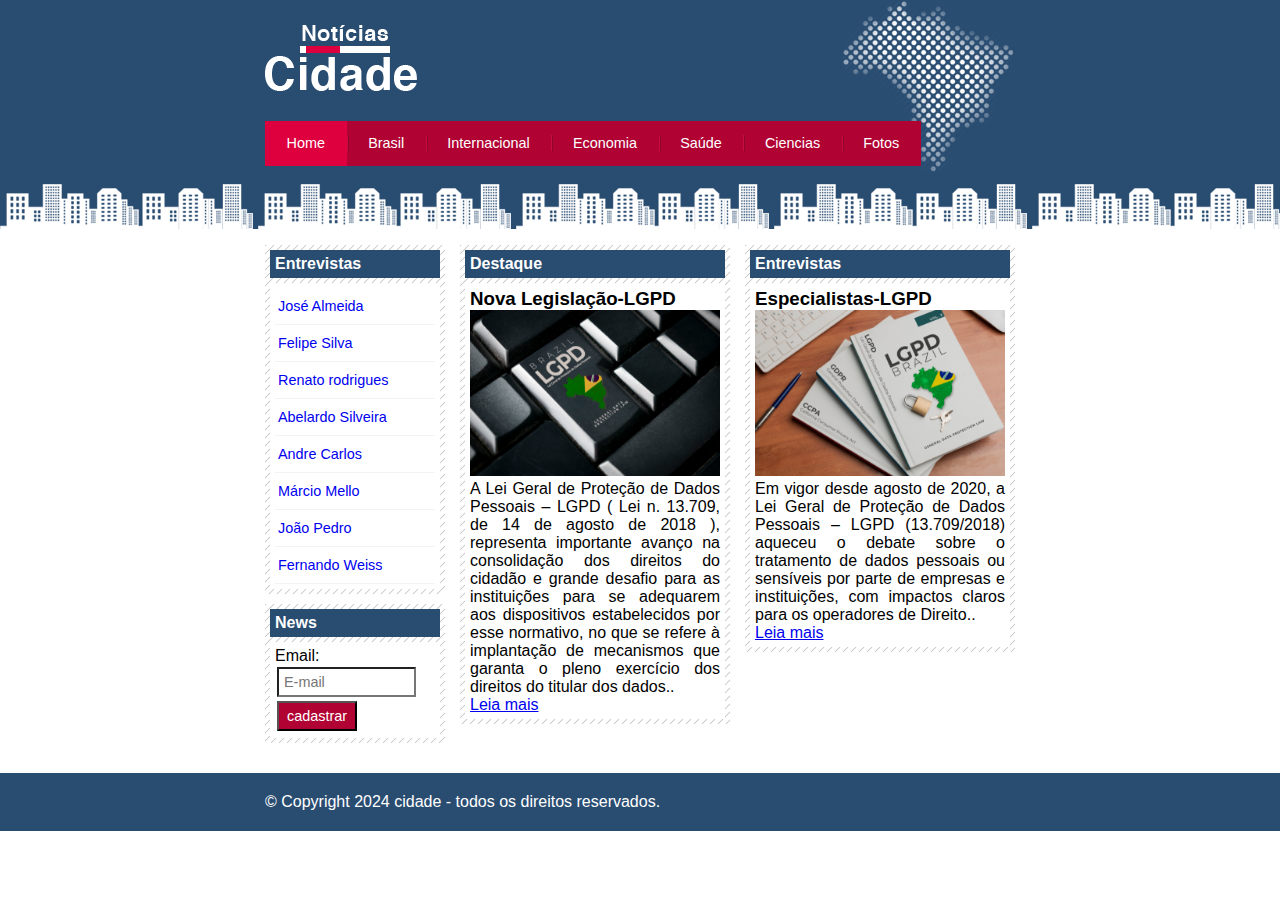
==== index.html @ 1c6778ff "novidades lgpd" ====
<!DOCTYPE html>
<html lang="pt">
    <head>
        <meta charset="UTF-8">
        <meta name="viewport" content="width=device-width, initial-scale=1.0">
        <link rel="stylesheet" href="css/estilo.css">
        <title>Notícias cidade - Brasil</title>
    </head>

    <body id="tres-colunas" class="home">
        <header>
            <section>
                <div>
                <h1 class="logo">Noticias Cidade</h1>
                </div>
                    <nav>
                        <ul>
                            <li class="primeiro">
                                <a id="home" href="index.html">Home</a>
                            </li>
                            <li>
                                <a id="brasil" href="brasil.html">Brasil</a>
                            </li>
                            <li>
                                <a id="internacional" href="internacional.html">Internacional</a>
                            </li>
                            <li>
                                <a id="economia" href="economia.html">Economia</a>
                            </li>
                            <li>
                                <a id="saude" href="saude.html">Saúde</a>
                            </li>
                            <li>
                                <a id="ciencias" href="ciencias.html">Ciencias</a>
                            </li>
                            <li>
                                <a id="fotos" href="fotos.html">Fotos</a>
                            </li>
                        </ul>
                    </nav>
            </section>

            <!-- Inicio Post -->
            <article id="conteudo">
                <!-- Conteudo Principal -->
                <div id="primario">
                    <div class="caixa">
                        <h2>Destaque</h2>
                        <div class="caixa-conteudo">
                            <h3>Nova Legislação-LGPD</h3>
                            <img src="img/1.png" width="100%">
                            <p class="formatar">
                                A Lei Geral de Proteção de Dados Pessoais – LGPD ( Lei n. 13.709, de 14 de agosto de 2018 ),
                                representa importante avanço na consolidação dos direitos do cidadão e grande desafio para as
                                instituições para se adequarem aos dispositivos estabelecidos por esse normativo, no que se refere
                                à implantação de mecanismos que garanta o pleno exercício dos direitos do titular dos dados..
                            </p>
                            <a href="https://www.cjf.jus.br/publico/lgpd/index.html">Leia mais</a>
                        </div>
                    </div>
                </div>
                <!-- Fim conteudo Principal -->

                <!-- Inicio conteudo Secundario -->
                <div id="secundario">
                    <div class="caixa">
                        <h2>Entrevistas</h2>
                        <div class="caixa-conteudo">
                            <h3>Especialistas-LGPD</h3>
                            <img src="img/2.png" width="100%">
                            <p class="formatar">
                                Em vigor desde agosto de 2020, a Lei Geral de Proteção de Dados Pessoais – LGPD (13.709/2018) aqueceu o debate sobre o
                                tratamento de dados pessoais ou sensíveis por parte de empresas e instituições, com impactos claros para os operadores de Direito..
                            </p>
                            <a href="https://ibdfam.org.br/noticias/11057/Tr%C3%AAs+anos+da+LGPD%3A+especialistas+avaliam+avan%C3%A7os+e+desafios">Leia mais</a>
                        </div>
                    </div>
                </div>
                <!-- Fim conteudo Secundario -->

                <!-- Inicio Lateral -->
                <di id="lateral">
                    
                    <div class="caixa">
                        <h2>Entrevistas</h2>
                        <div class="caixa-conteudo">
                        <ul>
                            <li><a href="#">José Almeida</a></li>
                            <li><a href="#">Felipe Silva</a></li>
                            <li><a href="#">Renato rodrigues</a></li>
                            <li><a href="#">Abelardo Silveira</a></li>
                            <li><a href="#">Andre Carlos</a></li>
                            <li><a href="#">Márcio Mello</a></li>
                            <li><a href="#">João Pedro</a></li>
                            <li><a href="#">Fernando Weiss</a></li>
                        </ul>
                        </div>
                    </div>
                </div>
                <div class="caixa">
                    <h2>News</h2>
                    <div class="caixa-conteudo">

                        <for>
                            <div>
                                <label for="email">Email:</label>
                                <input type="text" name="email" id="email" placeholder="E-mail">
                            </div>
                            <div>
                                <input class="submit" type="submit" value="cadastrar">
                            </div>
                        </for>

                    </div>
                </div>
                <!-- Fim Lateral -->
            </article>
        <!-- Fim Post -->

        </header>
        <!-- Fim conteiner -->

        <footer>
            <div id="rodape">
            &copy; Copyright 2024 cidade - todos os direitos reservados.
            </div>
        </footer>


    </body>
</html>
---- css/estilo.css ----
/* Estrutura do site */
* {
    margin: 0;
    padding: 0;
}

body {
    font-family: "Trebuchet MS", Helvetica, sans-serif;
    background: #fff url(../img/fundo.png) repeat-x;
}

header {
    width: 750px;
    margin: 0 auto;

}

/* Topo da pagina */
section {
    height: 150px;
    background-image: url(../img/detalhe-topo.png) ;
    background-repeat: no-repeat;
    background-position: right;
    padding-top: 25px;
    /* border: 1px solid red; */

}

.logo {
    width: 152px;
    height: 66px;
    background-image: url(../img/logo.png);
    background-repeat: no-repeat;
    background-position: center;
    text-indent: -3000px;
}
/* Barra de navegação */

ul {
    margin: 0;
    padding: 0;
    list-style: none;

}
/* Topo ul */
section ul {
    margin-top: 30px;
    background: #b10333;
    float: left;
}
/* Topo ul li */
section ul li {
    float: left;
}
/* topo ul a */
section ul a {
    font-size: 0.9em;
    display: block;
    padding: 0.5em 1.5em;
    line-height: 2.1em;
    text-decoration: none;
    color: #fff;
    background-image: url(../img/divisor.png);
    background-repeat: no-repeat;
    background-position: left center;
}
/* topo */
section ul .primeiro a {
    background: none;
}
/* topo */
section ul a:hover {
    color: #69001d;
}

body.home nav a#home,
body.brasil nav a#brasil,
body.internacional nav a#internacional,
body.economia nav a#economia,
body.saude nav a#saude,
body.ciencias nav a#ciencias,
body.fotos nav a#fotos {
    color: #fff;
    background: #de003e;
    cursor: text;
}

/* Inicio conteudo post de tres colunas*/
#conteudo {
    margin-top: 60px;
    background: #f5f5f5;
}

/* 1-box */
#primario {
    width: 270px;
    float: left;
    margin: 0 0 20px 195px;
}
/* 2-box */
#secundario {
    width: 270px;
    float: left;
}
/* 3-box */
#lateral {
    width: 180px;
    float: left;
    margin: 0 0 20px -750px;
}

#duas-colunas #lateral {
    width: 180px;
    height: 300px;
    float: left;
    margin: 0 0 20px -750px;
}
/* fim box 3 */


/* Inicio box 1 (3 colunas) 1-box */
#tres-colunas #primario {
    width: 270px;
    float: left;
    margin: 0 0 20px 195px;
}

/* 2 colunas 1-box */
#duas-colunas #primario {
    width: 555px;
    float: left;
    margin: 0 0 20px 195px;
}

/* 1 coluna 1-box */
#uma-coluna #primario {
    width: 750px;
    float: left;
    margin: 0 0 20px;

}

/* 2-box */
#secundario {
    width: 270px;
    float: left;
    margin: 0 0 20px 15px;
}
/* Caixa */
.caixa {
    margin: 10px 0;
    padding: 5px;
    background: #f3f3f3 url(../img/fundo-caixa.png);

}

h2 {
    font-size: 1em;
    background: #294c71;
    color: #fff;
    padding: 5px;
}
/* Conteudo da baixa lateral */
.caixa-conteudo {
    background: #fff;
    padding: 5px;
    margin-top: 5px;
}

.formatar {
    text-align: justify;
}

/* Rodape */
footer {
    background: #294c71;
    padding: 20px;
    clear: both;
}

/* Formatação menu lateral */
#lateral ul a {
    font-size: 0.9em;
    padding: 3px;
    display: block;
    line-height: 30px;
    color #000;
    text-decoration: none;
    border-bottom: 1px solid #f3f3f3;
}

#lateral ul a:hover {
    background: #f9f9f9 url(../img/marcador.png) no-repeat left center;
    padding-left: 20px;
    color: #a1a1a1;
}

/* formatando formulario */
label {
    display: block;
    cursor: pointer;
}

input {
    padding: 5px;
    margin: 2px;
    width: 125px;
    font-size: 0.9em;
    background-color: #fff;
}

input.submit {
    width: 80px;
    color: #fff;
    background-color: #b10333;
    border: 2px splid #870529;
    padding: 5px;
}

#container-rodape {
    background: #294c71;
    padding: 20px;
}


/* Inicio Rodape */
#rodape {
    width: 750px;
    margin: 0 auto;
    color: #fff;
}
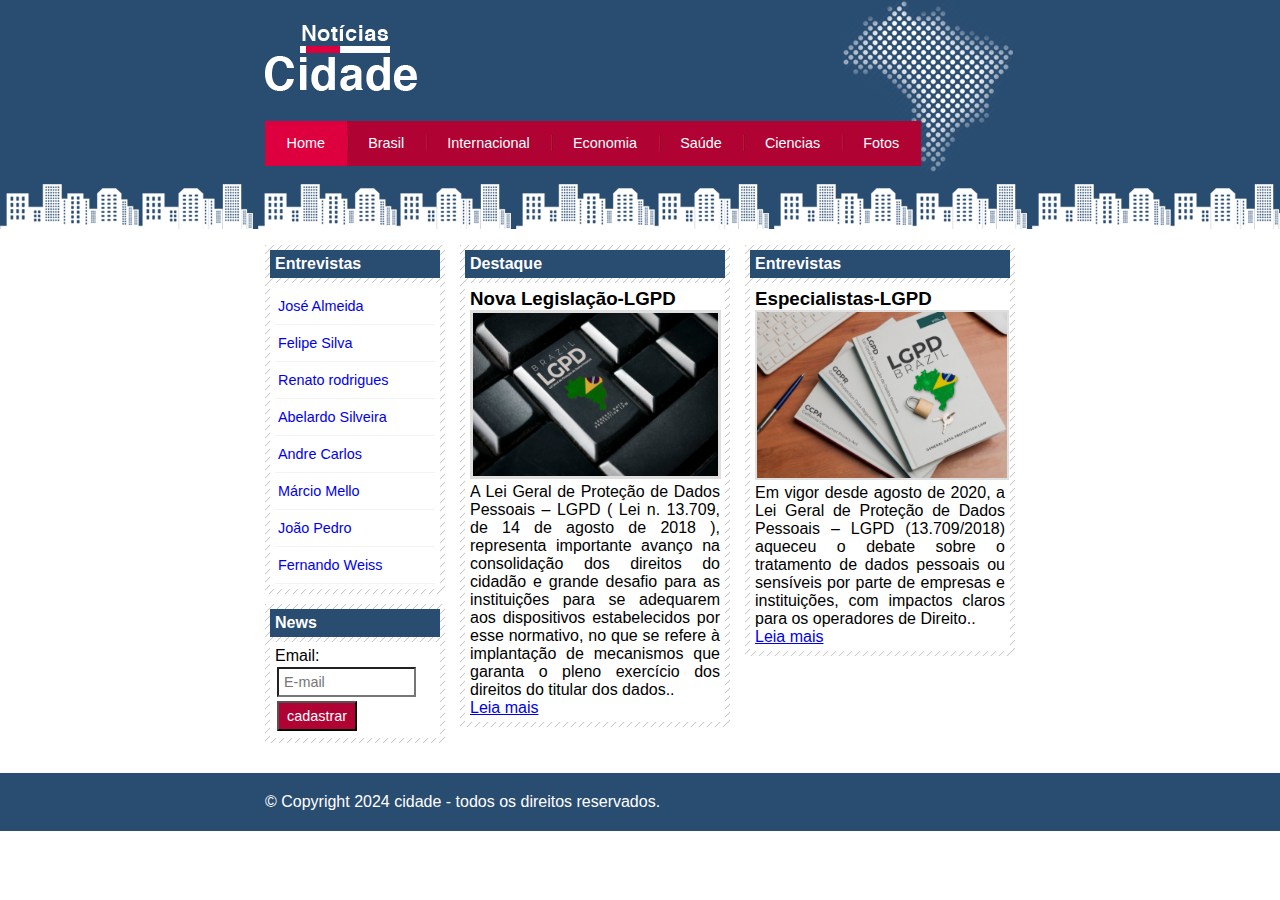
==== commit cbeecdee: "treino do dia 05-03" ====
--- a/index.html
+++ b/index.html
@@ -48,7 +48,7 @@
                         <h2>Destaque</h2>
                         <div class="caixa-conteudo">
                             <h3>Nova Legislação-LGPD</h3>
-                            <img src="img/1.png" width="100%">
+                            <img class="imagem-principal" src="img/1.png" width="100%">
                             <p class="formatar">
                                 A Lei Geral de Proteção de Dados Pessoais – LGPD ( Lei n. 13.709, de 14 de agosto de 2018 ),
                                 representa importante avanço na consolidação dos direitos do cidadão e grande desafio para as
--- a/css/estilo.css
+++ b/css/estilo.css
@@ -129,7 +129,14 @@
 #duas-colunas #primario {
     width: 555px;
     float: left;
-    margin: 0 0 20px 195px;
+    margin: 0 0 20px 15px;
+}
+
+/* 2 colunas 2-box */
+#duas-colunas #secundario {
+    width: 555px;
+    float: left;
+    margin: 0 0 20px 15px;
 }
 
 /* 1 coluna 1-box */
@@ -169,6 +176,16 @@
 
 .formatar {
     text-align: justify;
+}
+
+/* Formatando Imagens */
+img {
+    border: 2px solid #dfdfdf;
+}
+
+img.imagem-principal {
+    width: 98%;
+    border: 3px solid #dfdfdf;
 }
 
 /* Rodape */
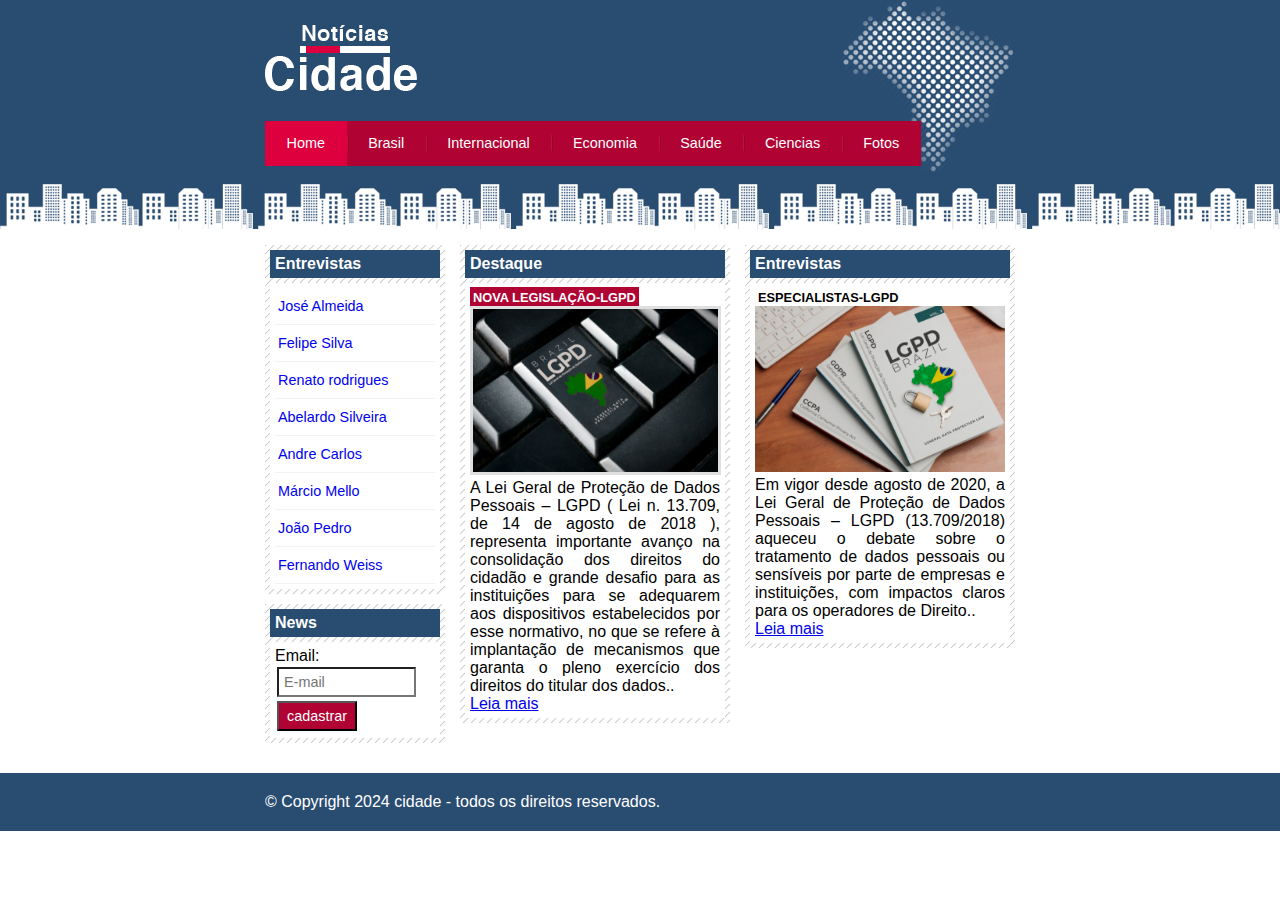
==== commit d47cc51a: "novo commit treino html e css" ====
--- a/index.html
+++ b/index.html
@@ -44,7 +44,7 @@
             <article id="conteudo">
                 <!-- Conteudo Principal -->
                 <div id="primario">
-                    <div class="caixa">
+                    <div class="caixa destaque">
                         <h2>Destaque</h2>
                         <div class="caixa-conteudo">
                             <h3>Nova Legislação-LGPD</h3>
--- a/css/estilo.css
+++ b/css/estilo.css
@@ -179,13 +179,23 @@
 }
 
 /* Formatando Imagens */
-img {
-    border: 2px solid #dfdfdf;
-}
 
 img.imagem-principal {
     width: 98%;
     border: 3px solid #dfdfdf;
+}
+
+/* Formatando Cabeçalhos */
+h3 {
+    text-transform: uppercase;
+    display: inline;
+    font-size: 0.8em;
+    padding: 3px;
+}
+
+.destaque h3 {
+    background: #b10333;
+    color: #fff;
 }
 
 /* Rodape */
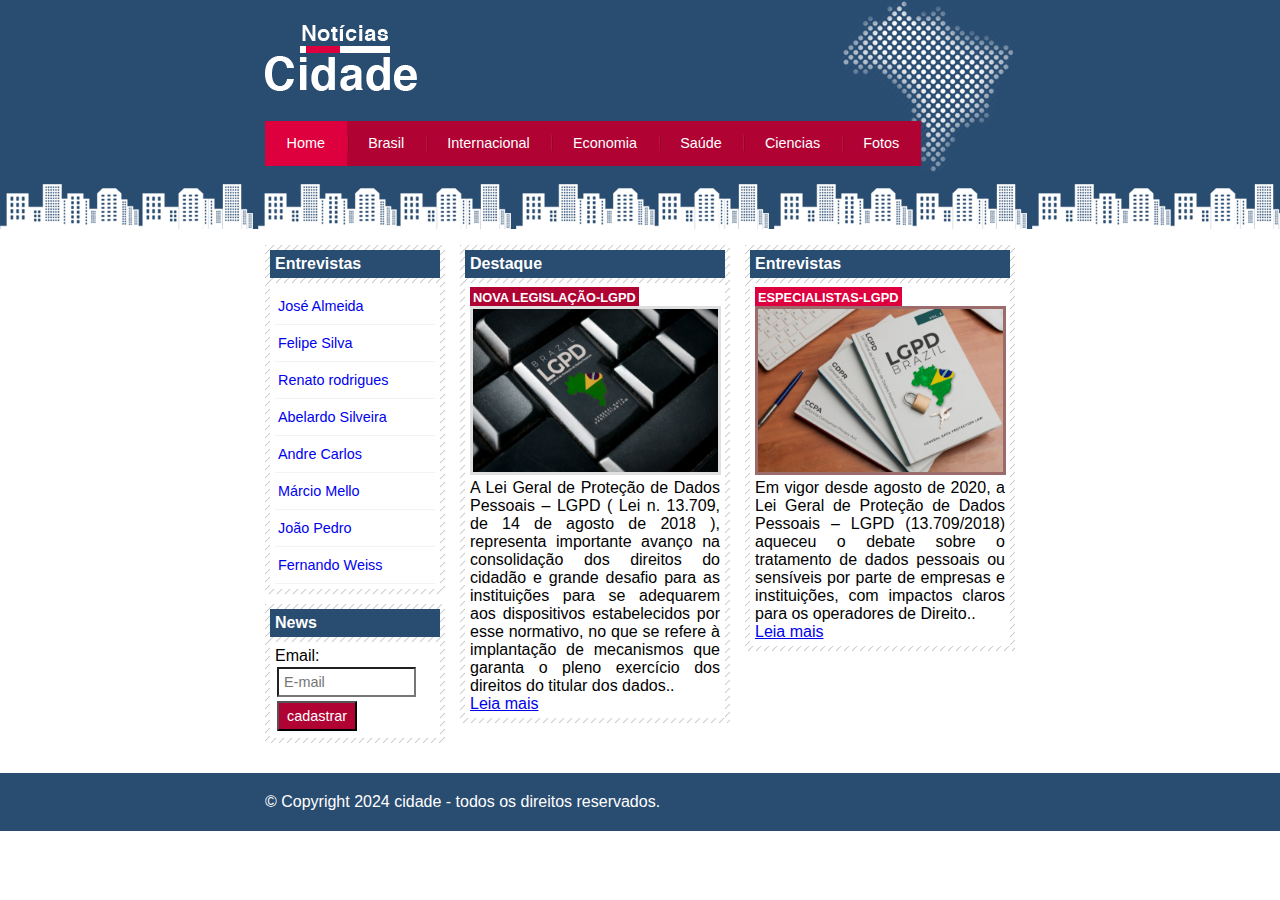
==== commit f40d84ad: "novidades no projeto" ====
--- a/index.html
+++ b/index.html
@@ -63,11 +63,11 @@
 
                 <!-- Inicio conteudo Secundario -->
                 <div id="secundario">
-                    <div class="caixa">
+                    <div class="caixa entrevista">
                         <h2>Entrevistas</h2>
                         <div class="caixa-conteudo">
                             <h3>Especialistas-LGPD</h3>
-                            <img src="img/2.png" width="100%">
+                            <img class="imagem-secundaria" src="img/2.png" width="100%">
                             <p class="formatar">
                                 Em vigor desde agosto de 2020, a Lei Geral de Proteção de Dados Pessoais – LGPD (13.709/2018) aqueceu o debate sobre o
                                 tratamento de dados pessoais ou sensíveis por parte de empresas e instituições, com impactos claros para os operadores de Direito..
--- a/css/estilo.css
+++ b/css/estilo.css
@@ -13,6 +13,12 @@
     width: 750px;
     margin: 0 auto;
 
+}
+
+head .foto1{
+    width: 1000px;
+    height: 700px;
+    margin: 0 auto;
 }
 
 /* Topo da pagina */
@@ -117,12 +123,28 @@
 }
 /* fim box 3 */
 
+/* Box 4 colunas fotos */
+#quatro-colunas #primario {
+    
+    float: left;
+    margin: 0 20px 80px 50px;
+    width: 250px;
+    height: 450px;
+}
+
+/* Box 4 colunas fotos */
+#quatro-colunas #secundario {
+    float: left;
+    margin: 50px 20px 80px 50px;
+    width: 250px;
+}
+
 
 /* Inicio box 1 (3 colunas) 1-box */
 #tres-colunas #primario {
     width: 270px;
     float: left;
-    margin: 0 0 20px 195px;
+    margin: 0 0px 20px 195px;
 }
 
 /* 2 colunas 1-box */
@@ -183,6 +205,11 @@
 img.imagem-principal {
     width: 98%;
     border: 3px solid #dfdfdf;
+}
+
+img.imagem-secundaria {
+    width: 98%;
+    border: 3px solid #9c6c6c;
 }
 
 /* Formatando Cabeçalhos */
@@ -195,6 +222,11 @@
 
 .destaque h3 {
     background: #b10333;
+    color: #fff;
+}
+
+.entrevista h3 {
+    background: #de003e;
     color: #fff;
 }
 
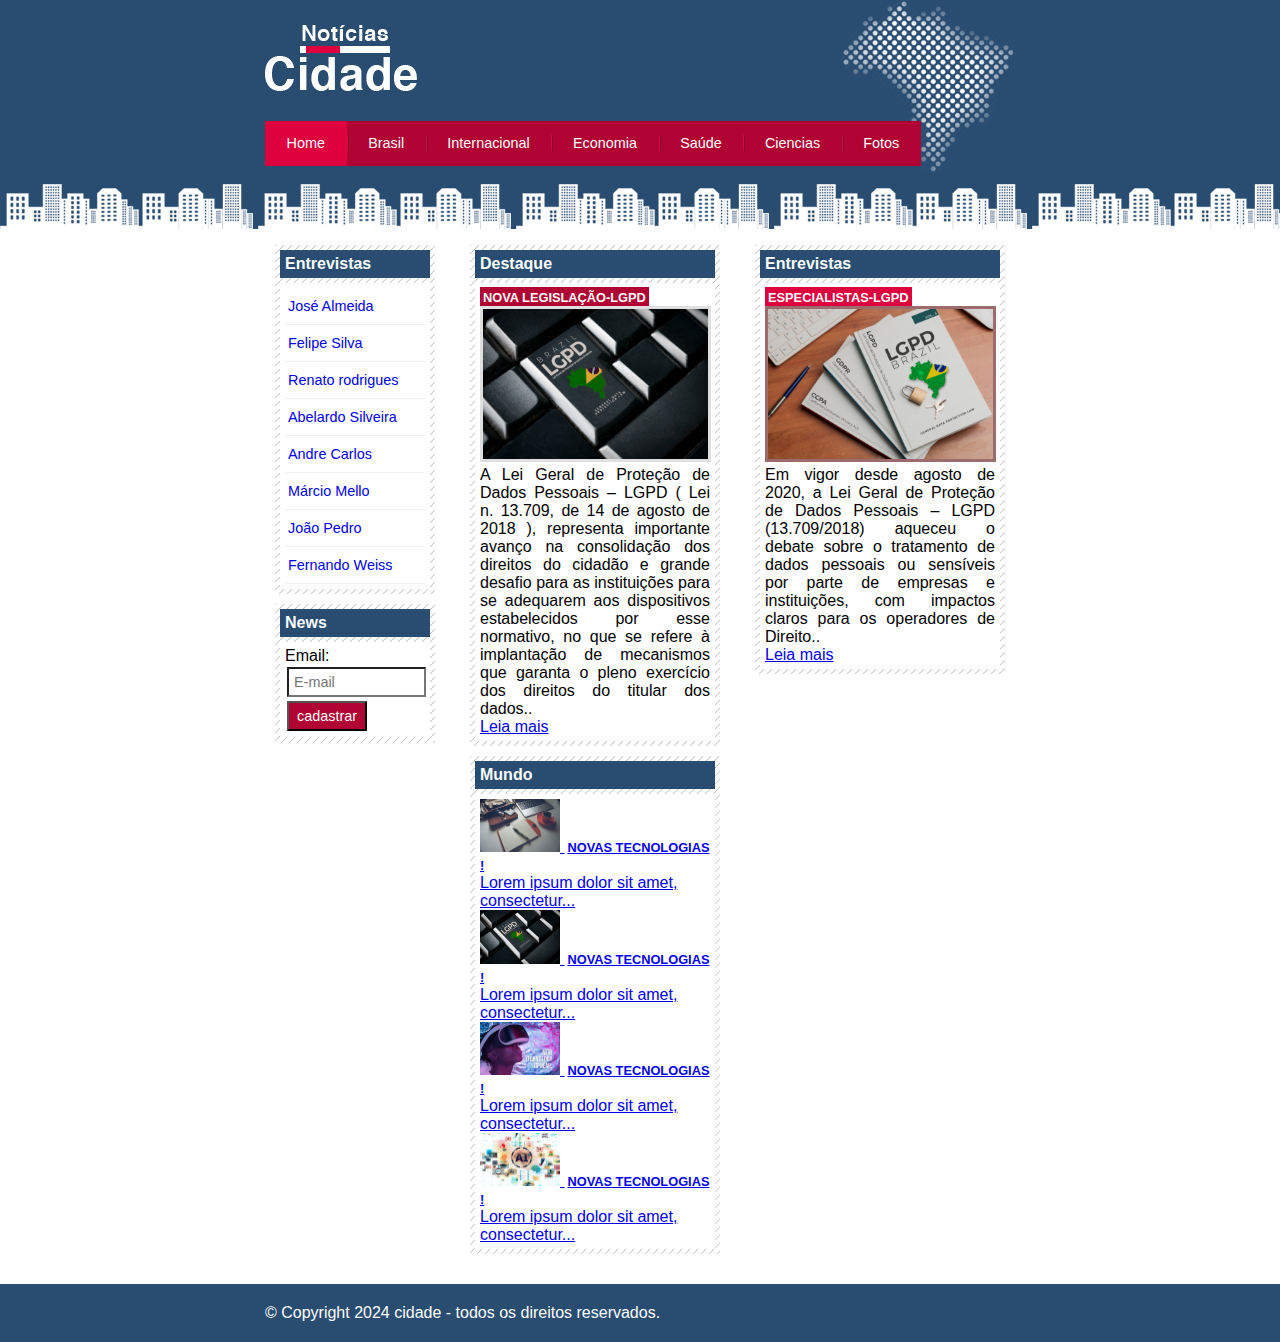
==== commit 25e957ff: "estudando html e css" ====
--- a/index.html
+++ b/index.html
@@ -45,6 +45,7 @@
                 <!-- Conteudo Principal -->
                 <div id="primario">
                     <div class="caixa destaque">
+
                         <h2>Destaque</h2>
                         <div class="caixa-conteudo">
                             <h3>Nova Legislação-LGPD</h3>
@@ -58,6 +59,43 @@
                             <a href="https://www.cjf.jus.br/publico/lgpd/index.html">Leia mais</a>
                         </div>
                     </div>
+
+                    <div class="caixa">
+                        <h2>Mundo</h2>
+                        <div class="caixa-conteudo">
+                            <ul id="lista-noticias">
+                                <li>
+                                    <a href="#">
+                                        <img src="img/tecnologia.jpg" width="80">
+                                        <h3>Novas tecnologias !</h3>
+                                        <p>Lorem ipsum dolor sit amet, consectetur...</p>
+                                    </a>
+                                </li>
+                                <li>
+                                    <a href="#">
+                                        <img src="img/1.png" width="80">
+                                        <h3>Novas tecnologias !</h3>
+                                        <p>Lorem ipsum dolor sit amet, consectetur...</p>
+                                    </a>
+                                </li>
+                                <li>
+                                    <a href="#">
+                                        <img src="img/4.png" width="80">
+                                        <h3>Novas tecnologias !</h3>
+                                        <p>Lorem ipsum dolor sit amet, consectetur...</p>
+                                    </a>
+                                </li>
+                                <li>
+                                    <a href="#">
+                                        <img src="img/3.png" width="80">
+                                        <h3>Novas tecnologias !</h3>
+                                        <p>Lorem ipsum dolor sit amet, consectetur...</p>
+                                    </a>
+                                </li>
+                            </ul>
+                        </div>
+                    </div>
+
                 </div>
                 <!-- Fim conteudo Principal -->
 
--- a/css/estilo.css
+++ b/css/estilo.css
@@ -163,12 +163,11 @@
 
 /* 1 coluna 1-box */
 #uma-coluna #primario {
-    width: 750px;
-    float: left;
-    margin: 0 0 20px;
-
-}
-
+    width: 400px;
+    float: left;
+    margin: 0 20px 10px 15px;
+
+}
 /* 2-box */
 #secundario {
     width: 270px;
@@ -177,7 +176,7 @@
 }
 /* Caixa */
 .caixa {
-    margin: 10px 0;
+    margin: 10px;
     padding: 5px;
     background: #f3f3f3 url(../img/fundo-caixa.png);
 
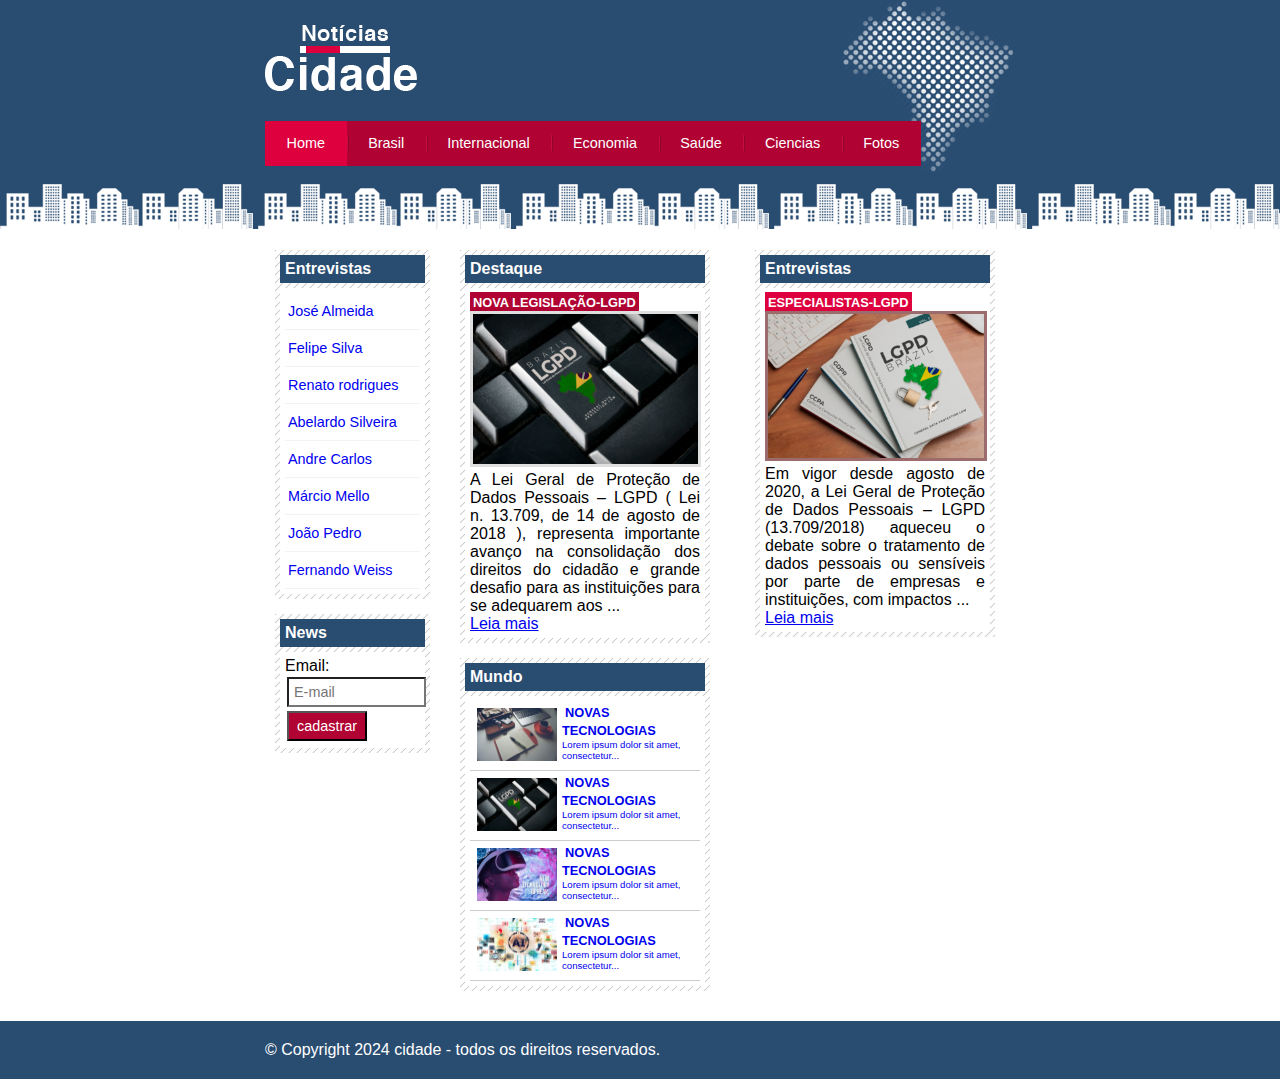
==== commit 32e5e131: "aplicando modificaçoes" ====
--- a/index.html
+++ b/index.html
@@ -53,8 +53,7 @@
                             <p class="formatar">
                                 A Lei Geral de Proteção de Dados Pessoais – LGPD ( Lei n. 13.709, de 14 de agosto de 2018 ),
                                 representa importante avanço na consolidação dos direitos do cidadão e grande desafio para as
-                                instituições para se adequarem aos dispositivos estabelecidos por esse normativo, no que se refere
-                                à implantação de mecanismos que garanta o pleno exercício dos direitos do titular dos dados..
+                                instituições para se adequarem aos ...
                             </p>
                             <a href="https://www.cjf.jus.br/publico/lgpd/index.html">Leia mais</a>
                         </div>
@@ -67,28 +66,28 @@
                                 <li>
                                     <a href="#">
                                         <img src="img/tecnologia.jpg" width="80">
-                                        <h3>Novas tecnologias !</h3>
+                                        <h3>Novas tecnologias</h3>
                                         <p>Lorem ipsum dolor sit amet, consectetur...</p>
                                     </a>
                                 </li>
                                 <li>
                                     <a href="#">
                                         <img src="img/1.png" width="80">
-                                        <h3>Novas tecnologias !</h3>
+                                        <h3>Novas tecnologias</h3>
                                         <p>Lorem ipsum dolor sit amet, consectetur...</p>
                                     </a>
                                 </li>
                                 <li>
                                     <a href="#">
                                         <img src="img/4.png" width="80">
-                                        <h3>Novas tecnologias !</h3>
+                                        <h3>Novas tecnologias</h3>
                                         <p>Lorem ipsum dolor sit amet, consectetur...</p>
                                     </a>
                                 </li>
                                 <li>
                                     <a href="#">
                                         <img src="img/3.png" width="80">
-                                        <h3>Novas tecnologias !</h3>
+                                        <h3>Novas tecnologias</h3>
                                         <p>Lorem ipsum dolor sit amet, consectetur...</p>
                                     </a>
                                 </li>
@@ -108,7 +107,7 @@
                             <img class="imagem-secundaria" src="img/2.png" width="100%">
                             <p class="formatar">
                                 Em vigor desde agosto de 2020, a Lei Geral de Proteção de Dados Pessoais – LGPD (13.709/2018) aqueceu o debate sobre o
-                                tratamento de dados pessoais ou sensíveis por parte de empresas e instituições, com impactos claros para os operadores de Direito..
+                                tratamento de dados pessoais ou sensíveis por parte de empresas e instituições, com impactos ...
                             </p>
                             <a href="https://ibdfam.org.br/noticias/11057/Tr%C3%AAs+anos+da+LGPD%3A+especialistas+avaliam+avan%C3%A7os+e+desafios">Leia mais</a>
                         </div>
--- a/css/estilo.css
+++ b/css/estilo.css
@@ -110,9 +110,9 @@
 }
 /* 3-box */
 #lateral {
-    width: 180px;
-    float: left;
-    margin: 0 0 20px -750px;
+    width: 185px;
+    float: left;
+    margin: 0 0 15px -750px;
 }
 
 #duas-colunas #lateral {
@@ -142,9 +142,9 @@
 
 /* Inicio box 1 (3 colunas) 1-box */
 #tres-colunas #primario {
-    width: 270px;
-    float: left;
-    margin: 0 0px 20px 195px;
+    width: 280px;
+    float: left;
+    margin: 0 0px 15px 180px;
 }
 
 /* 2 colunas 1-box */
@@ -176,7 +176,7 @@
 }
 /* Caixa */
 .caixa {
-    margin: 10px;
+    margin: 15px;
     padding: 5px;
     background: #f3f3f3 url(../img/fundo-caixa.png);
 
@@ -274,6 +274,29 @@
     border: 2px splid #870529;
     padding: 5px;
 }
+/* Formatando lista de noticias */
+#lista-noticias li {
+    padding: 2px;
+    border-bottom: 1px solid #ccc;
+    height: 65px;
+}
+
+#lista-noticias li a img {
+    float: left;
+    margin: 5px;
+}
+/* formatando o link */
+#lista-noticias li a {
+    text-decoration: none;    /* Retira a linha (Sumbliado) de baixo do texto em li */
+}
+/* formatando o titulo h3 */
+#lista-noticias li a h3 {
+    font-size: 0.8em;
+}
+/* formatando o Paragrafo */
+#lista-noticias li a p {
+    font-size: 0.6em;
+}
 
 #container-rodape {
     background: #294c71;
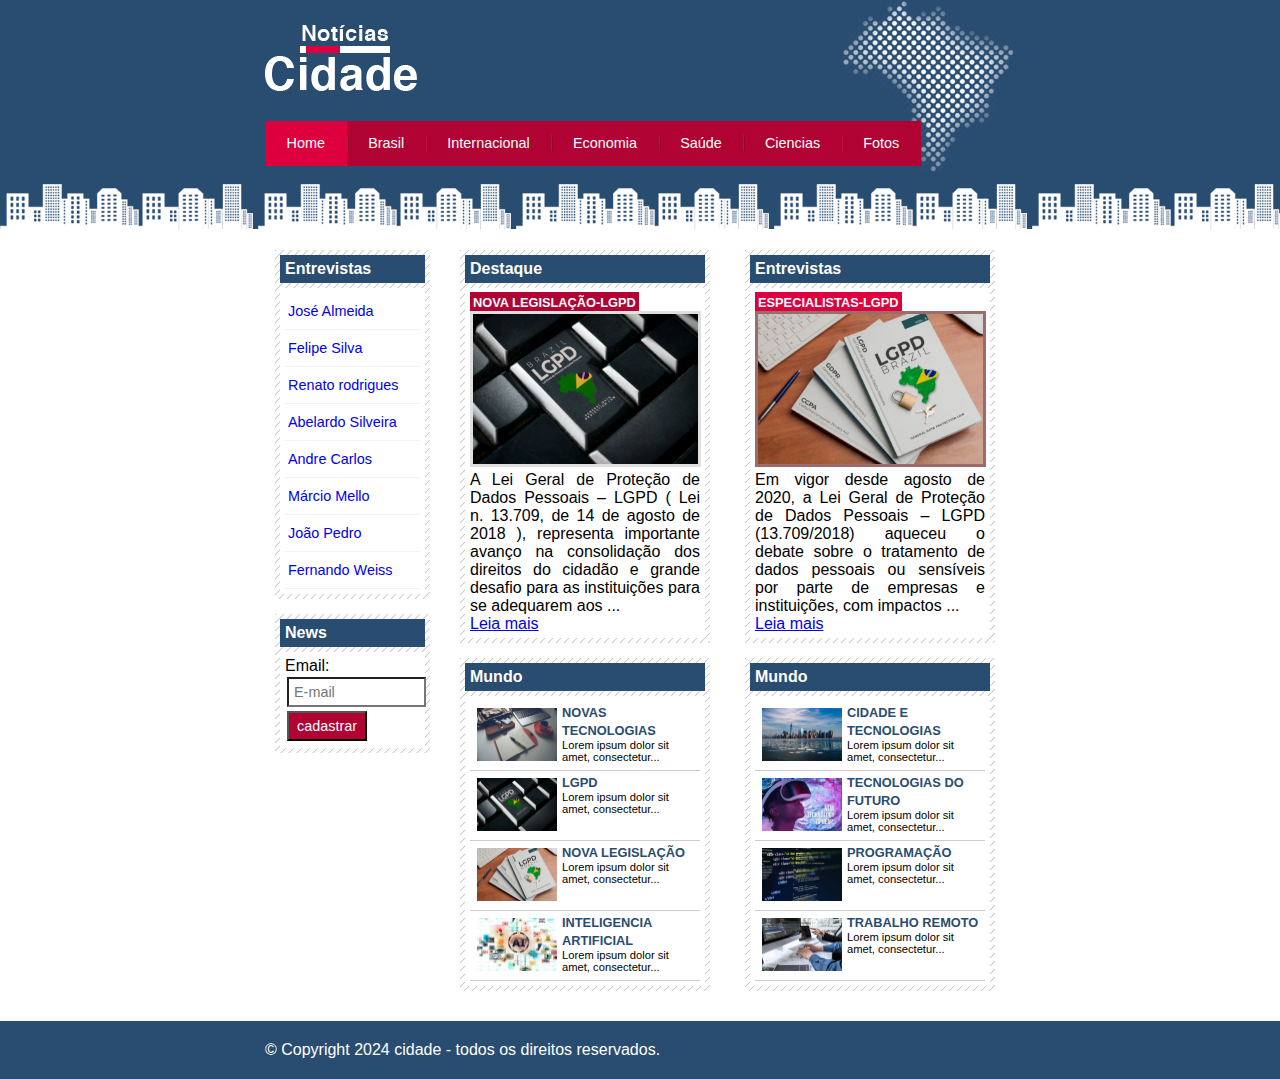
==== commit 42bf8c51: "tendencias e tecnologia" ====
--- a/index.html
+++ b/index.html
@@ -73,21 +73,21 @@
                                 <li>
                                     <a href="#">
                                         <img src="img/1.png" width="80">
-                                        <h3>Novas tecnologias</h3>
-                                        <p>Lorem ipsum dolor sit amet, consectetur...</p>
-                                    </a>
-                                </li>
-                                <li>
-                                    <a href="#">
-                                        <img src="img/4.png" width="80">
-                                        <h3>Novas tecnologias</h3>
+                                        <h3>LGPD</h3>
+                                        <p>Lorem ipsum dolor sit amet, consectetur...</p>
+                                    </a>
+                                </li>
+                                <li>
+                                    <a href="#">
+                                        <img src="img/2.png" width="80">
+                                        <h3>Nova Legislação</h3>
                                         <p>Lorem ipsum dolor sit amet, consectetur...</p>
                                     </a>
                                 </li>
                                 <li>
                                     <a href="#">
                                         <img src="img/3.png" width="80">
-                                        <h3>Novas tecnologias</h3>
+                                        <h3>Inteligencia Artificial</h3>
                                         <p>Lorem ipsum dolor sit amet, consectetur...</p>
                                     </a>
                                 </li>
@@ -112,8 +112,46 @@
                             <a href="https://ibdfam.org.br/noticias/11057/Tr%C3%AAs+anos+da+LGPD%3A+especialistas+avaliam+avan%C3%A7os+e+desafios">Leia mais</a>
                         </div>
                     </div>
+
+                    <div class="caixa">
+                        <h2>Mundo</h2>
+                        <div class="caixa-conteudo">
+                            <ul id="lista-noticias">
+                                <li>
+                                    <a href="#">
+                                        <img src="img/cidade.jpg" width="80">
+                                        <h3>Cidade e tecnologias</h3>
+                                        <p>Lorem ipsum dolor sit amet, consectetur...</p>
+                                    </a>
+                                </li>
+                                <li>
+                                    <a href="#">
+                                        <img src="img/4.png" width="80">
+                                        <h3>tecnologias do Futuro</h3>
+                                        <p>Lorem ipsum dolor sit amet, consectetur...</p>
+                                    </a>
+                                </li>
+                                <li>
+                                    <a href="#">
+                                        <img src="img/5.png" width="80">
+                                        <h3>Programação</h3>
+                                        <p>Lorem ipsum dolor sit amet, consectetur...</p>
+                                    </a>
+                                </li>
+                                <li>
+                                    <a href="#">
+                                        <img src="img/6.png" width="80">
+                                        <h3>Trabalho Remoto</h3>
+                                        <p>Lorem ipsum dolor sit amet, consectetur...</p>
+                                    </a>
+                                </li>
+                            </ul>
+                        </div>
+                    </div>
                 </div>
                 <!-- Fim conteudo Secundario -->
+
+                
 
                 <!-- Inicio Lateral -->
                 <di id="lateral">
--- a/css/estilo.css
+++ b/css/estilo.css
@@ -142,9 +142,9 @@
 
 /* Inicio box 1 (3 colunas) 1-box */
 #tres-colunas #primario {
-    width: 280px;
-    float: left;
-    margin: 0 0px 15px 180px;
+    width: 280px;  /* Modifica a largura das colunas obs: ototal de 750px e dividir por cada coluna e margens */
+    float: left;
+    margin: 0 0px 15px 180px; /* tem relação direta com as colunas tem de diminuir a ultima para almentar a largura width */
 }
 
 /* 2 colunas 1-box */
@@ -170,9 +170,9 @@
 }
 /* 2-box */
 #secundario {
-    width: 270px;
-    float: left;
-    margin: 0 0 20px 15px;
+    width: 280px;
+    float: left;
+    margin: 0 0 15px 5px;
 }
 /* Caixa */
 .caixa {
@@ -288,15 +288,25 @@
 /* formatando o link */
 #lista-noticias li a {
     text-decoration: none;    /* Retira a linha (Sumbliado) de baixo do texto em li */
+    color: black;
 }
 /* formatando o titulo h3 */
 #lista-noticias li a h3 {
     font-size: 0.8em;
+    padding: 0;
+    color: #294c71;
 }
 /* formatando o Paragrafo */
 #lista-noticias li a p {
-    font-size: 0.6em;
-}
+    font-size: 0.7em;
+}
+
+/* formatando o hover */
+#lista-noticias li:hover {
+    background: #eee;
+    cursor: pointer;
+}
+
 
 #container-rodape {
     background: #294c71;
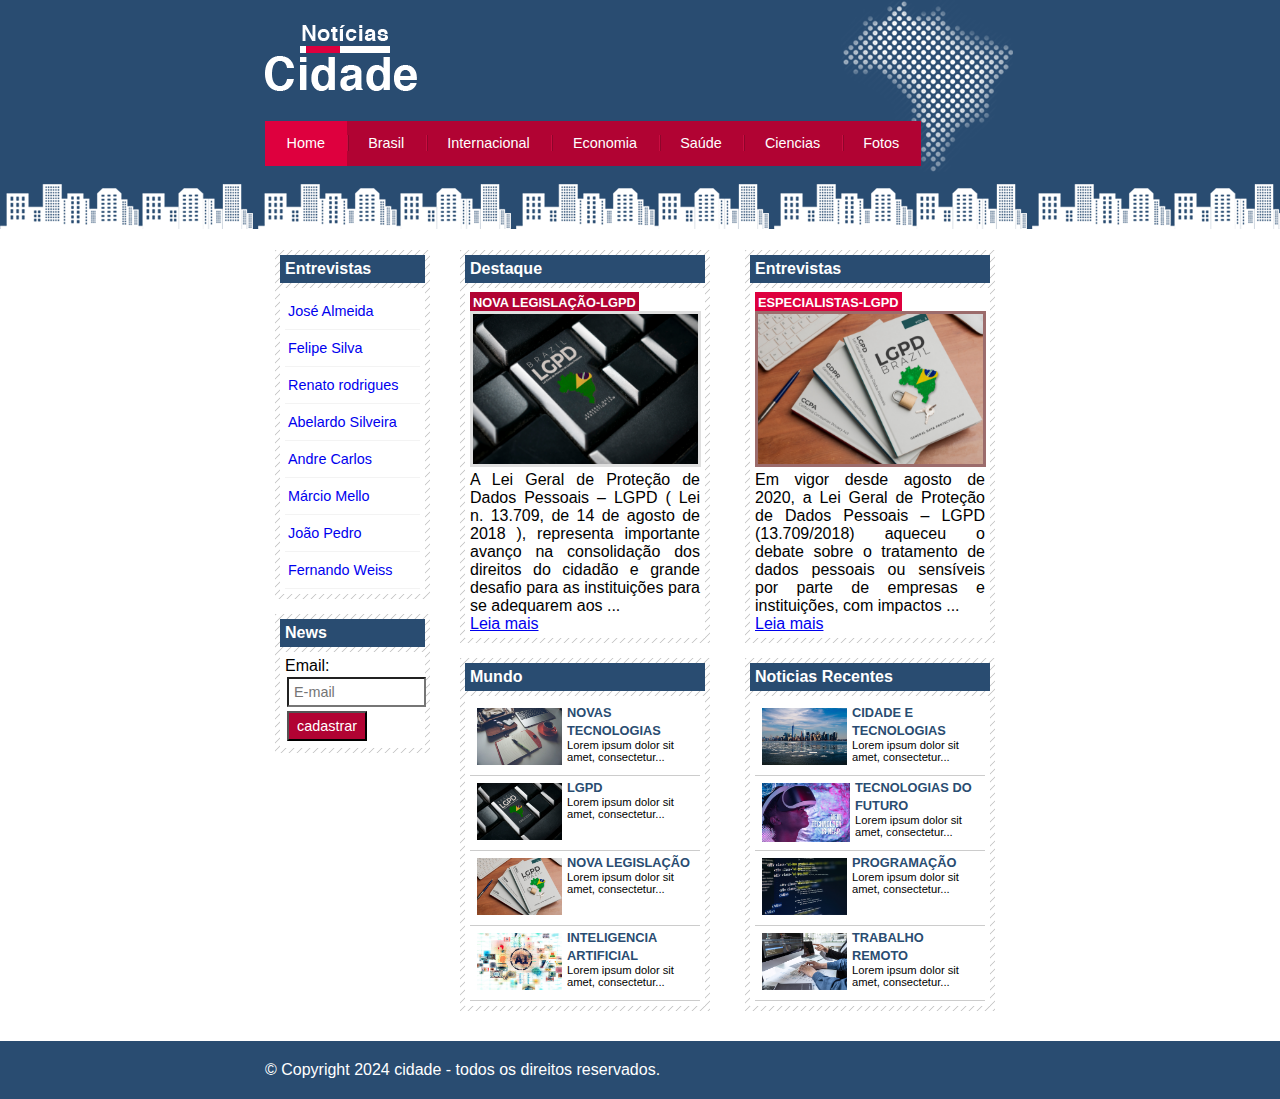
==== commit cbf7cf70: "commit de mudanças" ====
--- a/index.html
+++ b/index.html
@@ -65,28 +65,28 @@
                             <ul id="lista-noticias">
                                 <li>
                                     <a href="#">
-                                        <img src="img/tecnologia.jpg" width="80">
+                                        <img src="img/tecnologia.jpg" width="85">
                                         <h3>Novas tecnologias</h3>
                                         <p>Lorem ipsum dolor sit amet, consectetur...</p>
                                     </a>
                                 </li>
                                 <li>
                                     <a href="#">
-                                        <img src="img/1.png" width="80">
+                                        <img src="img/1.png" width="85">
                                         <h3>LGPD</h3>
                                         <p>Lorem ipsum dolor sit amet, consectetur...</p>
                                     </a>
                                 </li>
                                 <li>
                                     <a href="#">
-                                        <img src="img/2.png" width="80">
+                                        <img src="img/2.png" width="85">
                                         <h3>Nova Legislação</h3>
                                         <p>Lorem ipsum dolor sit amet, consectetur...</p>
                                     </a>
                                 </li>
                                 <li>
                                     <a href="#">
-                                        <img src="img/3.png" width="80">
+                                        <img src="img/3.png" width="85">
                                         <h3>Inteligencia Artificial</h3>
                                         <p>Lorem ipsum dolor sit amet, consectetur...</p>
                                     </a>
@@ -114,33 +114,33 @@
                     </div>
 
                     <div class="caixa">
-                        <h2>Mundo</h2>
+                        <h2>Noticias Recentes</h2>
                         <div class="caixa-conteudo">
                             <ul id="lista-noticias">
                                 <li>
                                     <a href="#">
-                                        <img src="img/cidade.jpg" width="80">
+                                        <img src="img/cidade.jpg" width="85">
                                         <h3>Cidade e tecnologias</h3>
                                         <p>Lorem ipsum dolor sit amet, consectetur...</p>
                                     </a>
                                 </li>
                                 <li>
                                     <a href="#">
-                                        <img src="img/4.png" width="80">
+                                        <img src="img/4.png" width="88">
                                         <h3>tecnologias do Futuro</h3>
                                         <p>Lorem ipsum dolor sit amet, consectetur...</p>
                                     </a>
                                 </li>
                                 <li>
                                     <a href="#">
-                                        <img src="img/5.png" width="80">
+                                        <img src="img/5.png" width="85">
                                         <h3>Programação</h3>
                                         <p>Lorem ipsum dolor sit amet, consectetur...</p>
                                     </a>
                                 </li>
                                 <li>
                                     <a href="#">
-                                        <img src="img/6.png" width="80">
+                                        <img src="img/6.png" width="85">
                                         <h3>Trabalho Remoto</h3>
                                         <p>Lorem ipsum dolor sit amet, consectetur...</p>
                                     </a>
--- a/css/estilo.css
+++ b/css/estilo.css
@@ -278,7 +278,7 @@
 #lista-noticias li {
     padding: 2px;
     border-bottom: 1px solid #ccc;
-    height: 65px;
+    height: 70px;  /* Altura da caixa li  */
 }
 
 #lista-noticias li a img {
